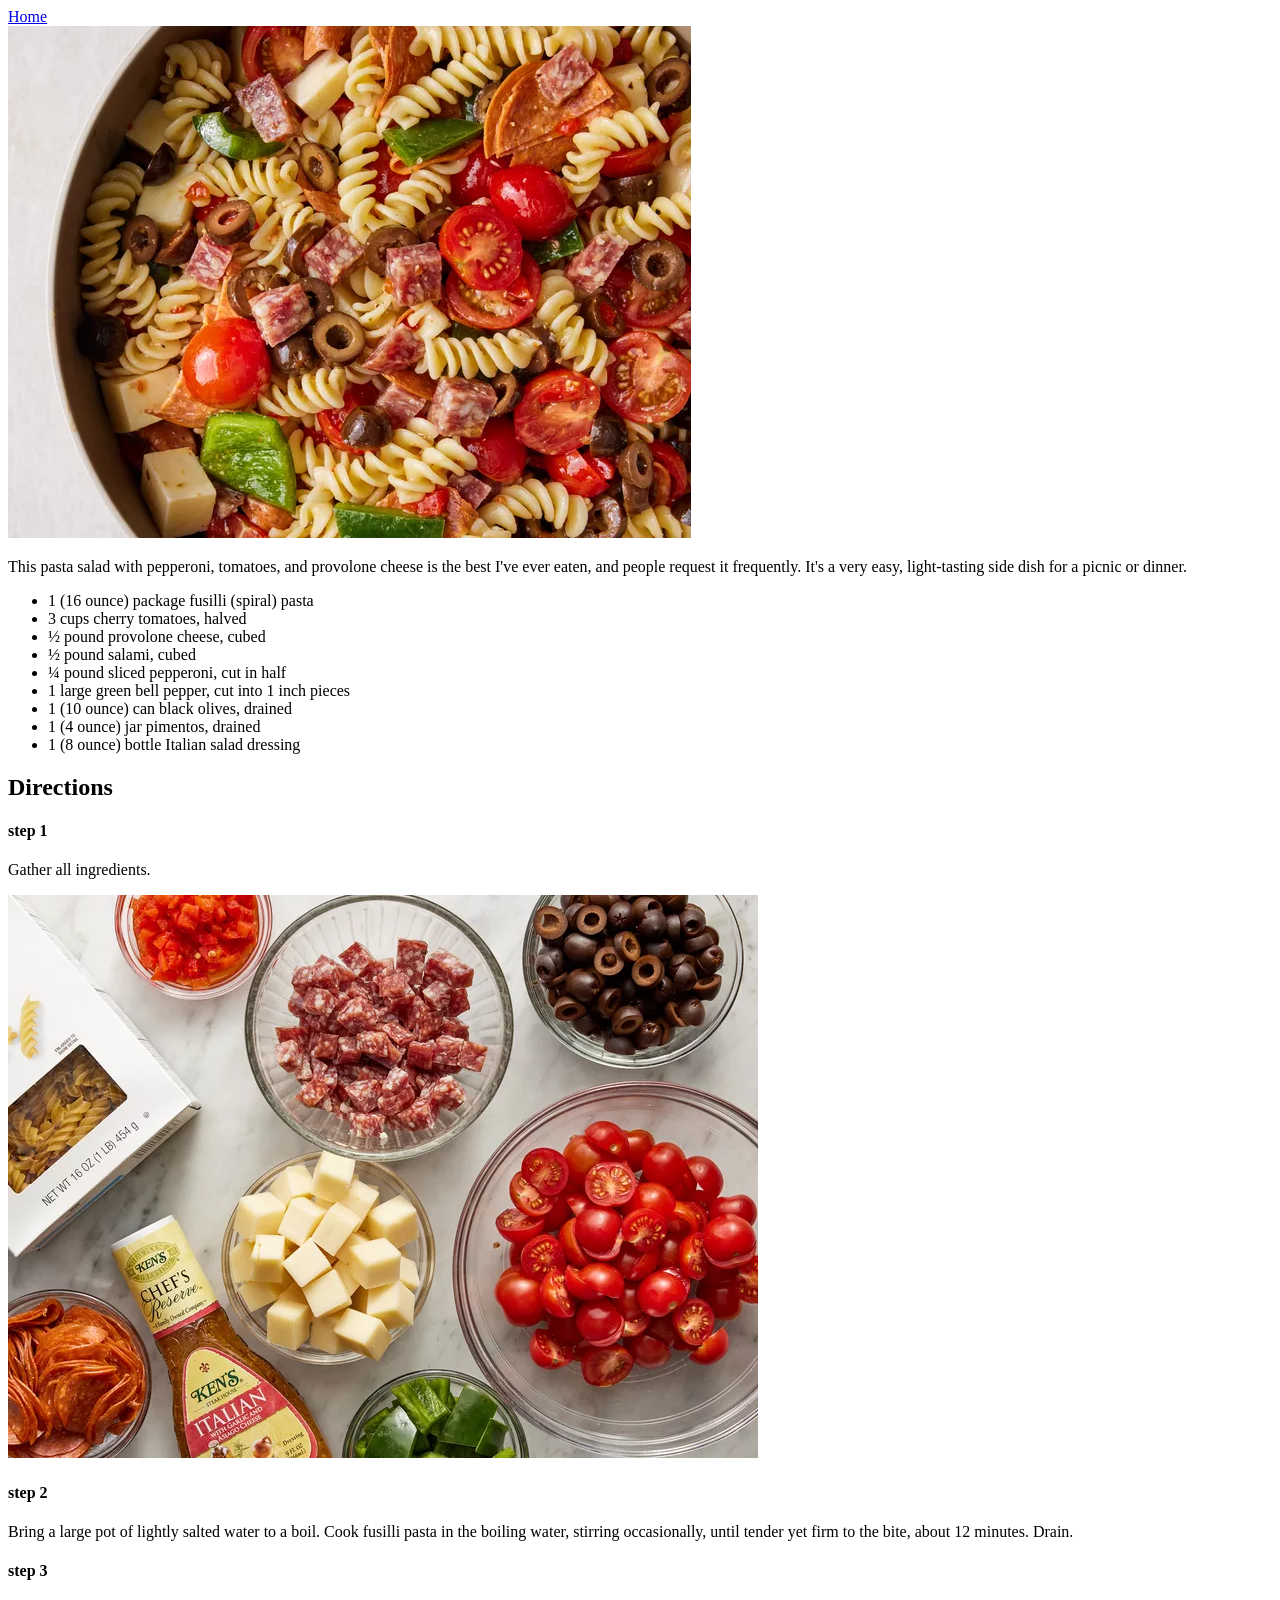
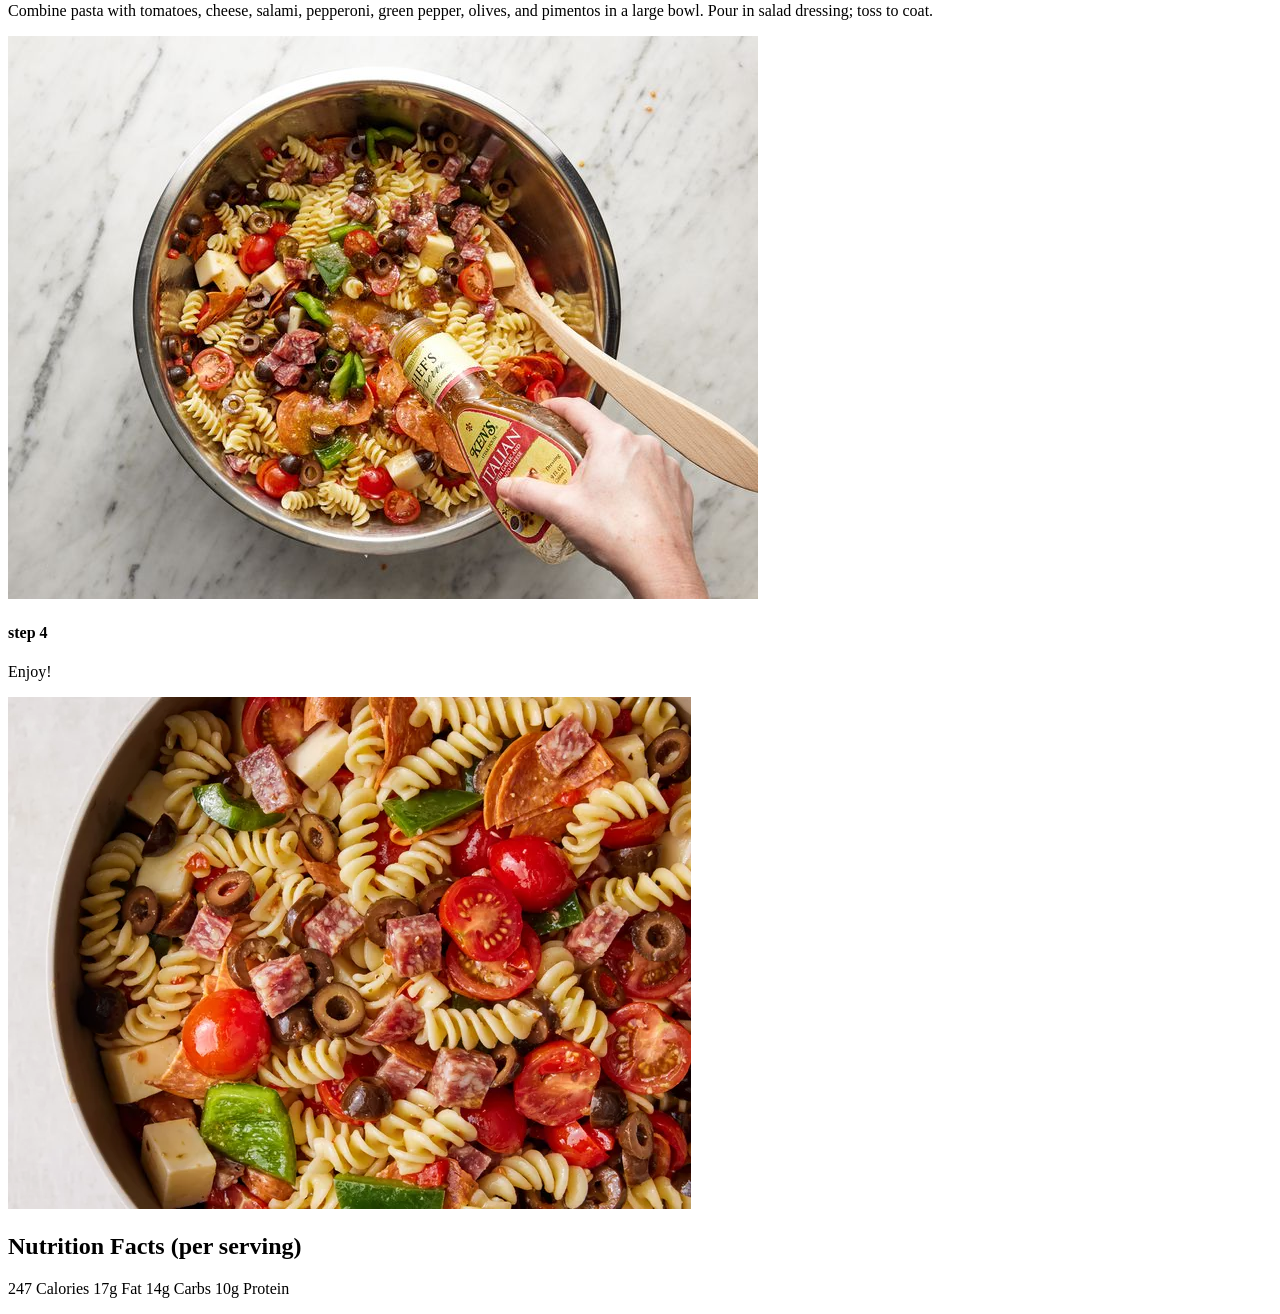
==== Awesome-Pasta-Salad.html @ 39462639 "new pages" ====
<!DOCTYPE html>
<html lang="en">
<head>
    <meta charset="UTF-8">
    <meta name="viewport" content="width=device-width, initial-scale=1.0">
    <title>Awesome Pasta Salad</title>
</head>
<body>
    <a href="index.html">Home</a><br>
    <img src="Awesome Pasta Salad.jpg">
    <p>This pasta salad with pepperoni, tomatoes, and provolone cheese is the best I've ever eaten, and people request it frequently. It's a very easy, light-tasting side dish for a picnic or dinner.</p>
    <ul>
        <li>1 (16 ounce) package fusilli (spiral) pasta</li>
        <li>3 cups cherry tomatoes, halved</li>
        <li>½ pound provolone cheese, cubed</li>
        <li>½ pound salami, cubed</li>
        <li>¼ pound sliced pepperoni, cut in half</li>
        <li>1 large green bell pepper, cut into 1 inch pieces</li>
        <li>1 (10 ounce) can black olives, drained</li>
        <li>1 (4 ounce) jar pimentos, drained</li>
        <li>1 (8 ounce) bottle Italian salad dressing</li>
    </ul>
    <h2>Directions</h2>
    <h4>step 1</h4>
    <p>Gather all ingredients.</p>
    <img src="aws pasta ingredients..jpg">
    <h4>step 2</h4>
    <p>Bring a large pot of lightly salted water to a boil. Cook fusilli pasta in the boiling water, stirring occasionally, until tender yet firm to the bite, about 12 minutes. Drain.</p>
    <h4>step 3</h4>
    <p>Combine pasta with tomatoes, cheese, salami, pepperoni, green pepper, olives, and pimentos in a large bowl. Pour in salad dressing; toss to coat.</p>
    <img src="52734-awesome-pasta-salad-ddmfs-step-03-464f53cdc1cb46c891b015912c4f8639.jpg">
    <h4>step 4</h4>
    <p>Enjoy!</p>
    <img src="Awesome Pasta Salad.jpg">
    <h2>Nutrition Facts (per serving)</h2>
    <p>
    247
    Calories
    17g
    Fat
    14g
    Carbs
    10g
    Protein</p>
</body>
</html>
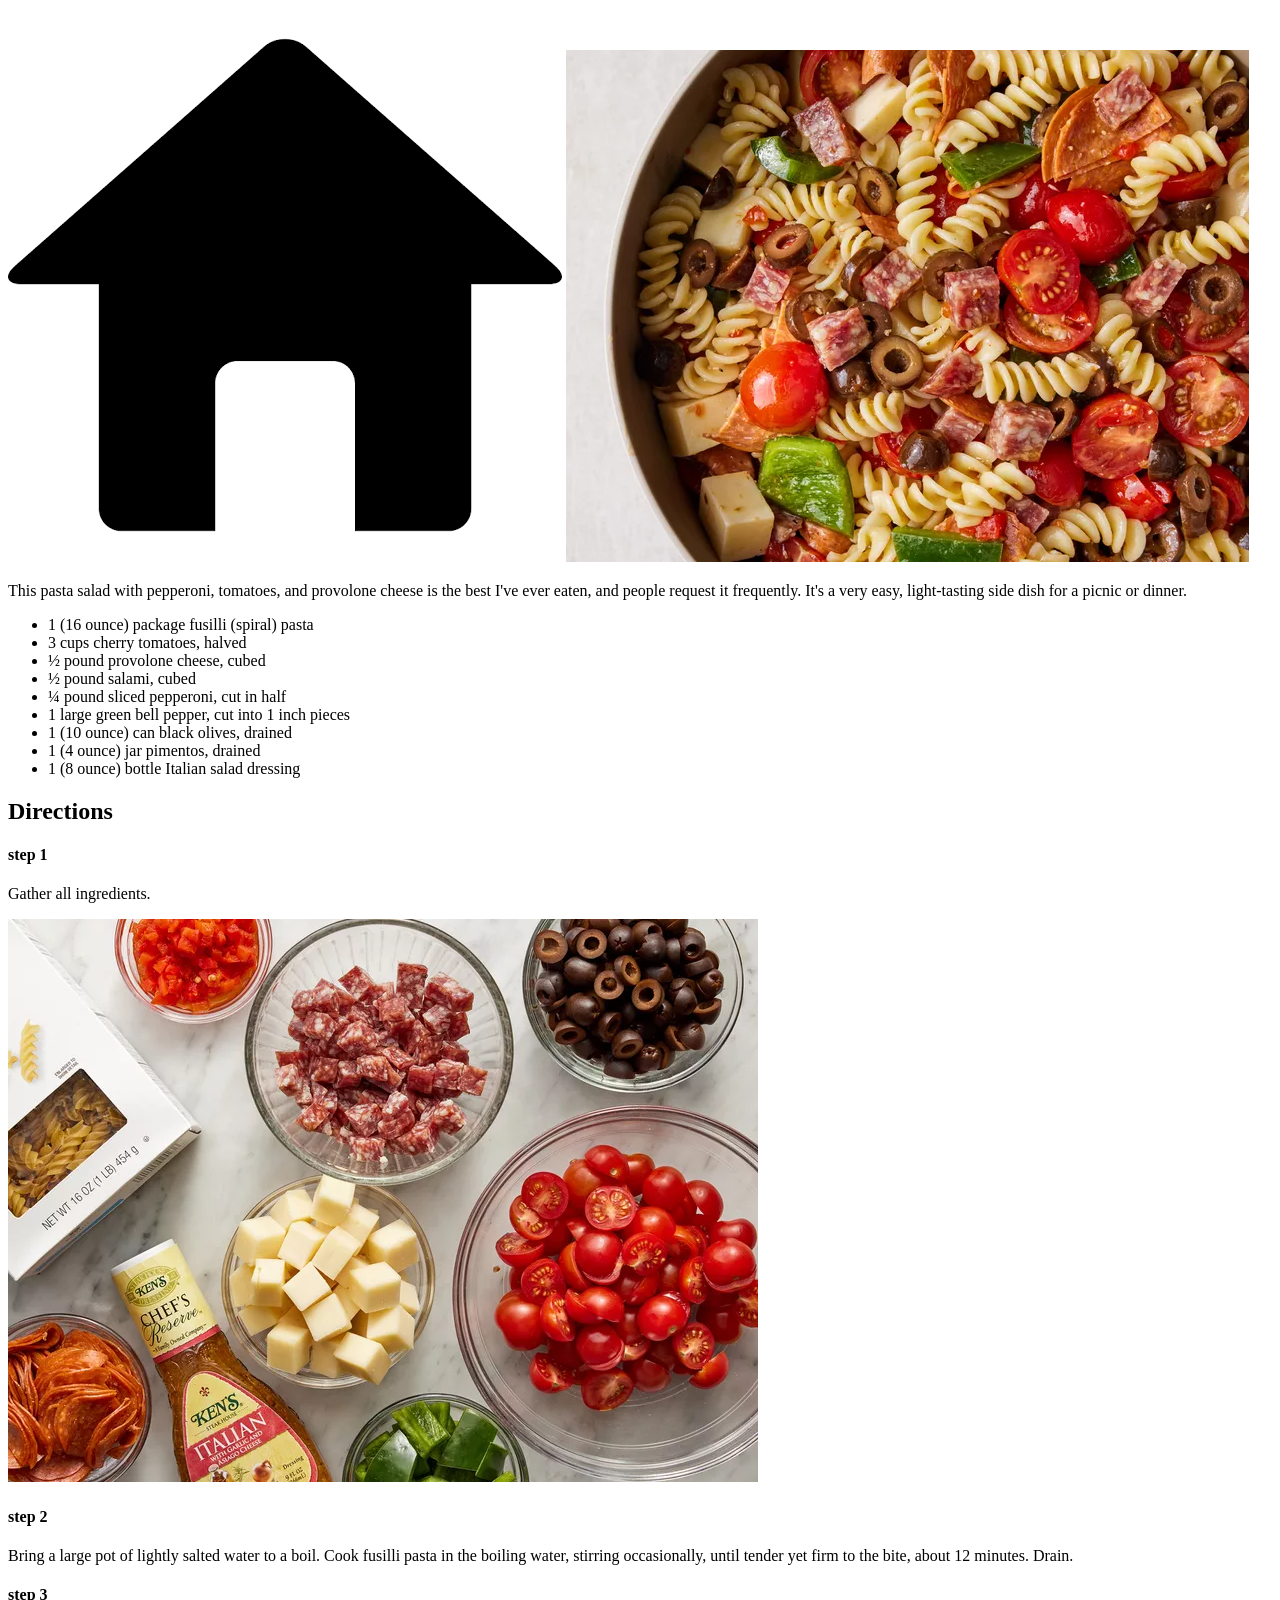
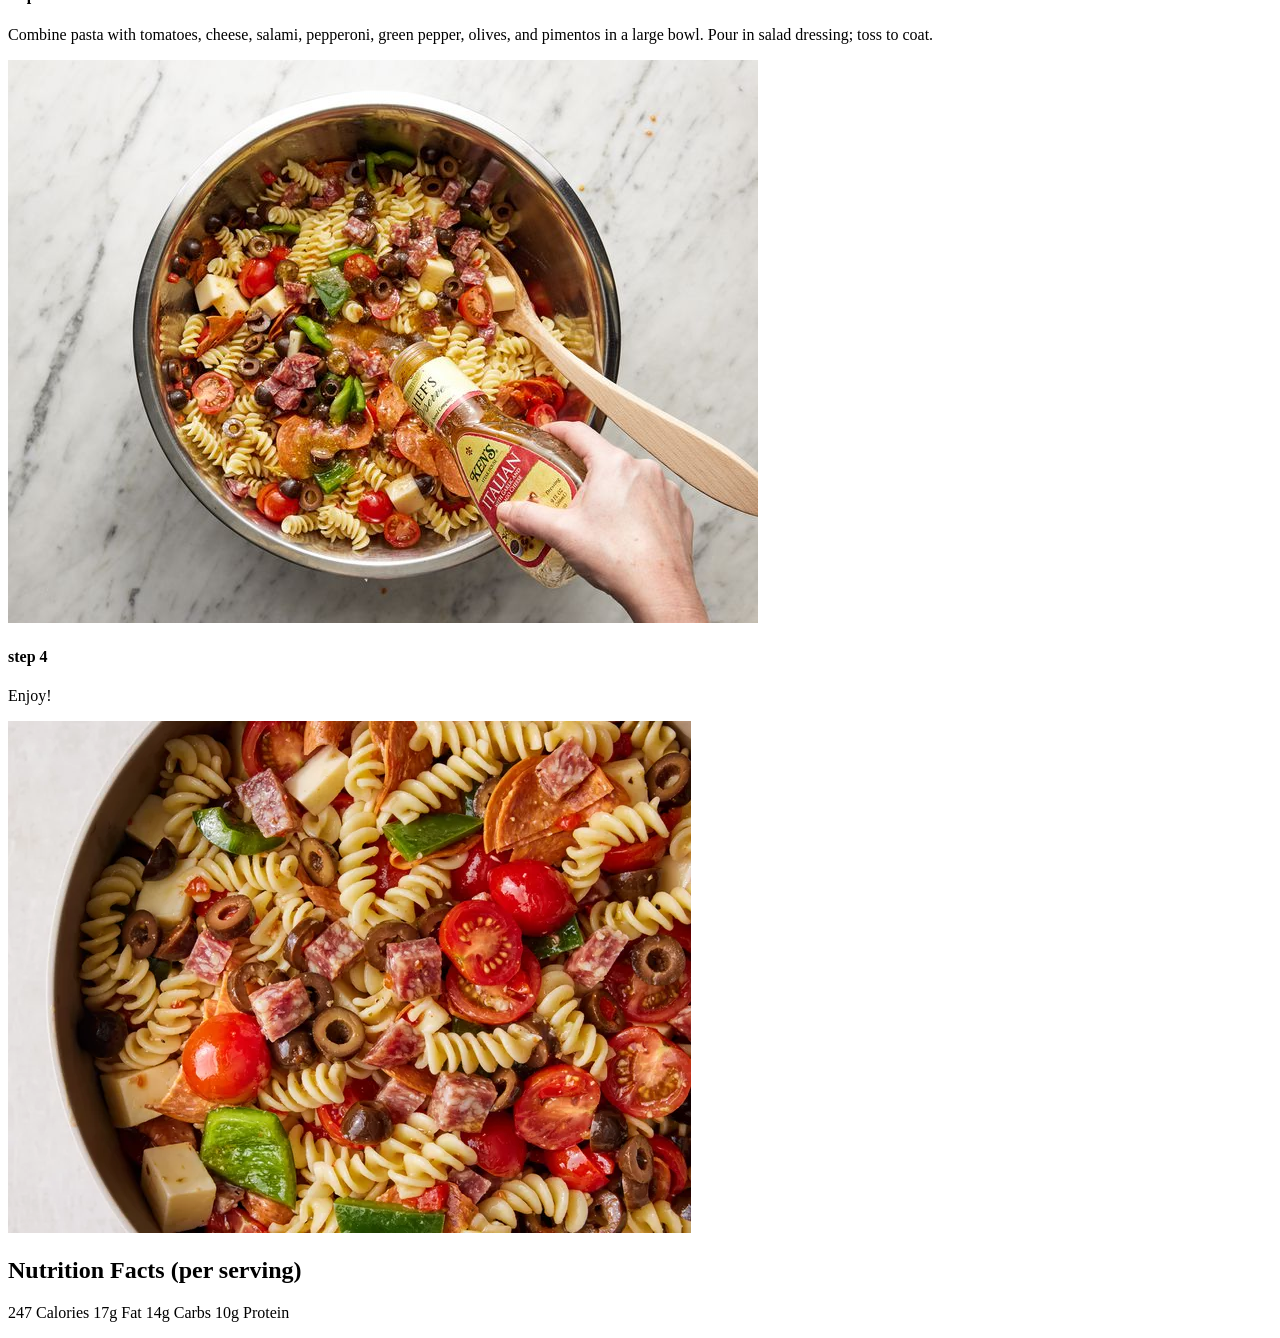
==== commit 59e7e09d: "home button added" ====
--- a/Awesome-Pasta-Salad.html
+++ b/Awesome-Pasta-Salad.html
@@ -4,9 +4,10 @@
     <meta charset="UTF-8">
     <meta name="viewport" content="width=device-width, initial-scale=1.0">
     <title>Awesome Pasta Salad</title>
+    <link rel="stylesheet" href="style.css">
 </head>
 <body>
-    <a href="index.html">Home</a><br>
+    <a class="home" href="index.html"><img src="images.png"></a>
     <img src="Awesome Pasta Salad.jpg">
     <p>This pasta salad with pepperoni, tomatoes, and provolone cheese is the best I've ever eaten, and people request it frequently. It's a very easy, light-tasting side dish for a picnic or dinner.</p>
     <ul>
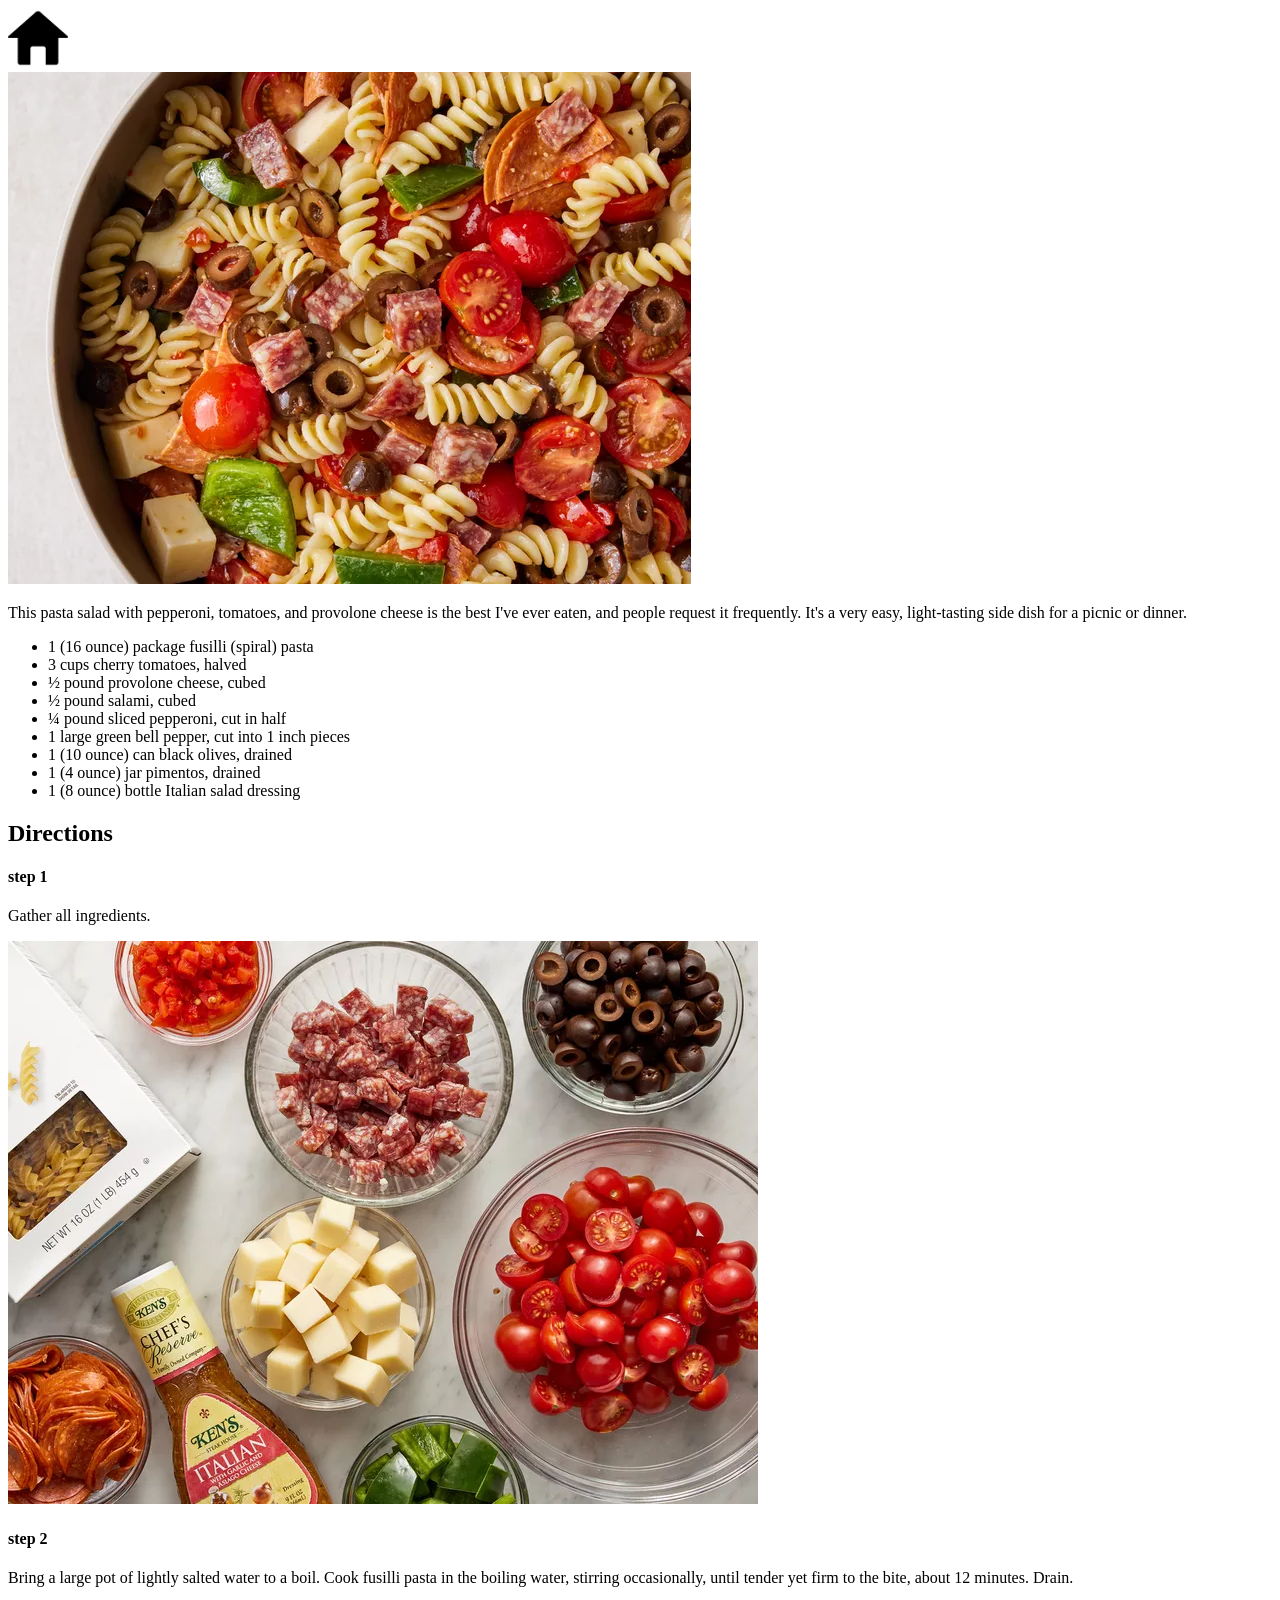
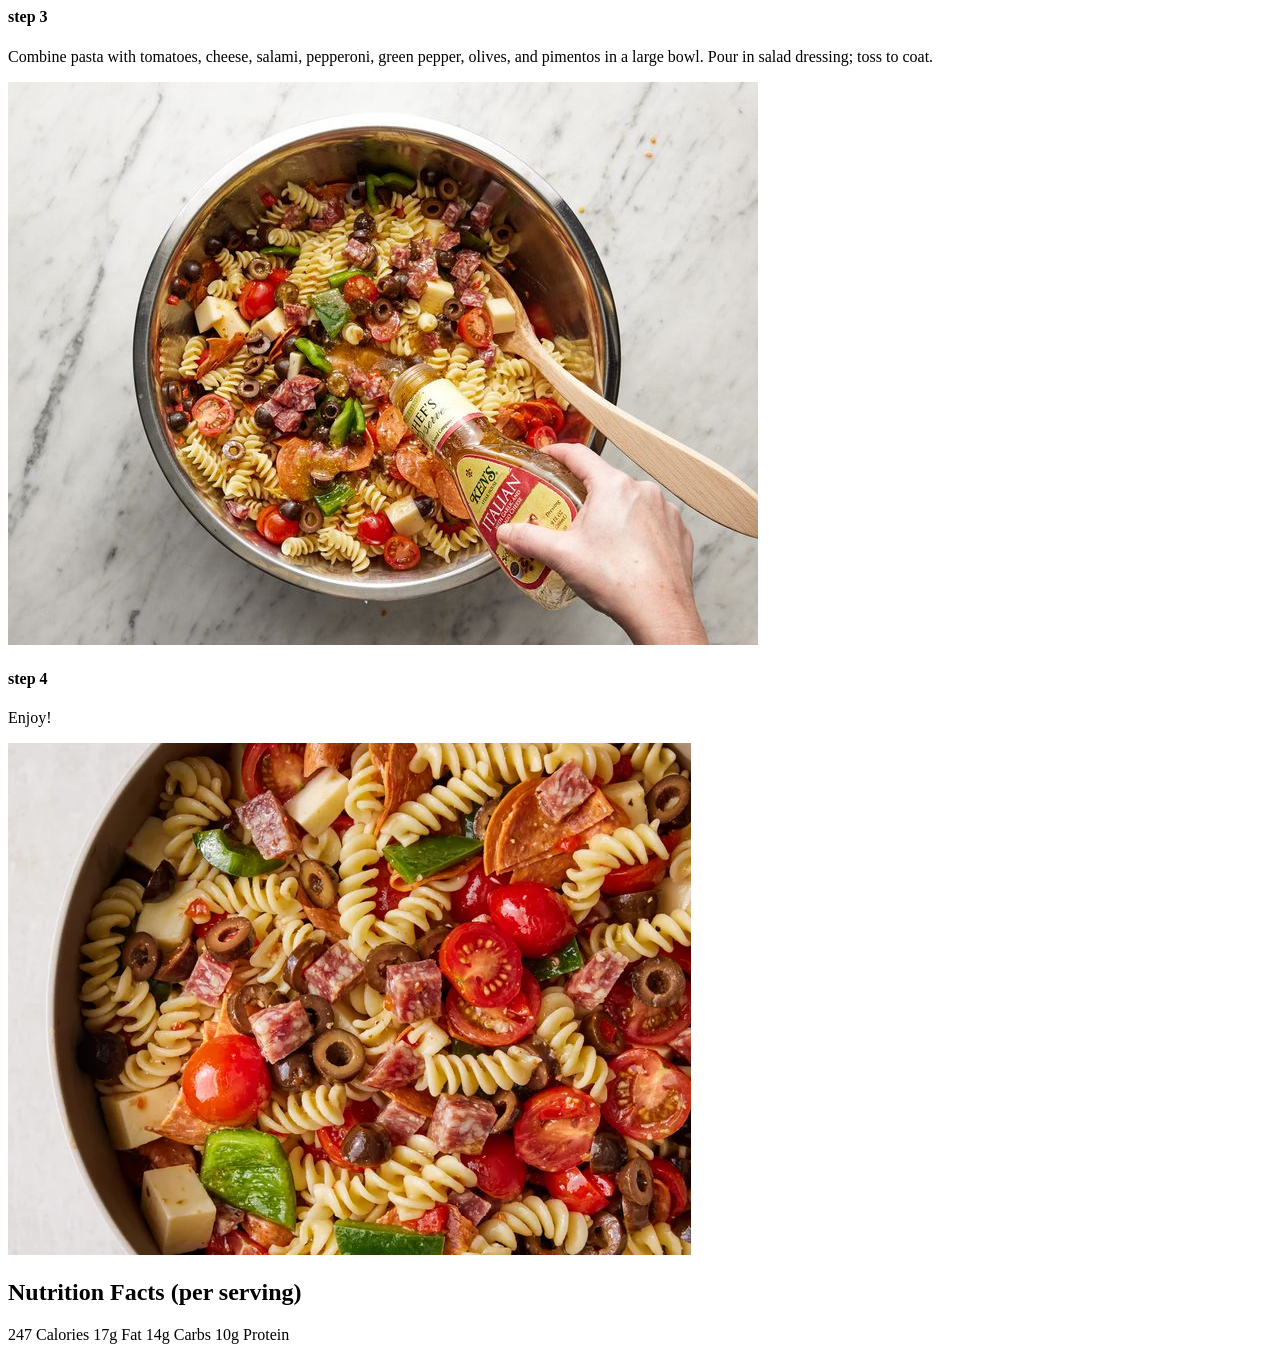
==== commit 3bb1975a: "fix the home button" ====
--- a/Awesome-Pasta-Salad.html
+++ b/Awesome-Pasta-Salad.html
@@ -7,7 +7,7 @@
     <link rel="stylesheet" href="style.css">
 </head>
 <body>
-    <a class="home" href="index.html"><img src="images.png"></a>
+    <a class="home" href="index.html"><img src="images.png"></a><br>
     <img src="Awesome Pasta Salad.jpg">
     <p>This pasta salad with pepperoni, tomatoes, and provolone cheese is the best I've ever eaten, and people request it frequently. It's a very easy, light-tasting side dish for a picnic or dinner.</p>
     <ul>
--- a/style.css
+++ b/style.css
@@ -0,0 +1,4 @@
+.home img {
+  width: 60px;
+  height: 60px;
+}
